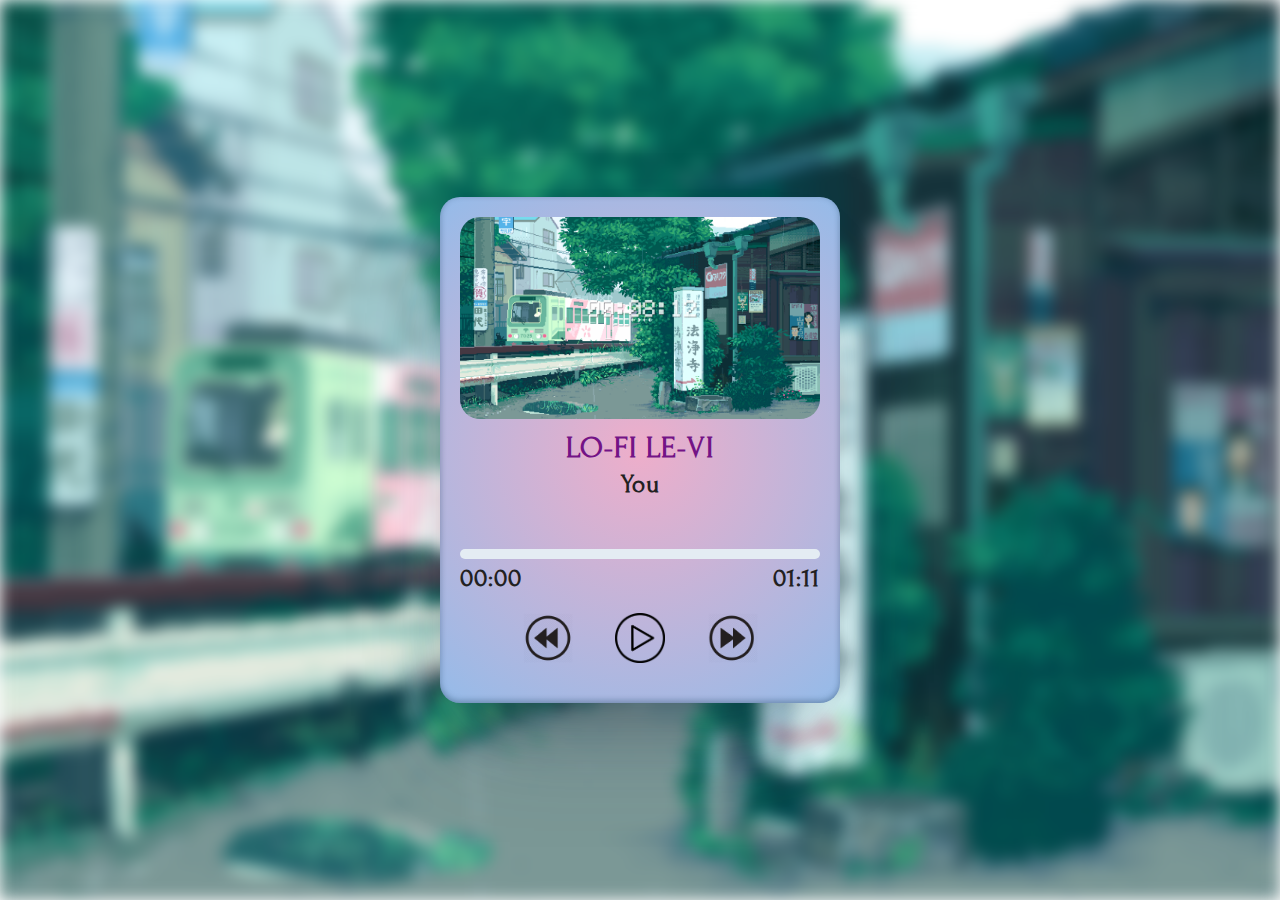
==== audio-player/index.html @ 16b2931d "feat: add formatTime function" ====
<!DOCTYPE html>
<html lang="en">

<head>
    <meta charset="UTF-8">
    <meta http-equiv="X-UA-Compatible" content="IE=edge">
    <meta name="viewport" content="width=device-width, initial-scale=1.0">
    <title>Lo-Fi radio</title>
    <link rel="stylesheet" href="style.css">
    <link href="https://fonts.googleapis.com/css2?family=Forum&display=swap" rel="stylesheet">

</head>

<body>



    <img class="background" src="assets/img/cover1.jpg">
    <div class="wrapper">

        <div class="player">
            <audio class="audio" src="assets/audio/LO-FI LE-VI - You.mp3"></audio>
            <div class="cover"><img class="cover__img" src="assets/img/cover1.jpg" alt=""></div>
            <p class="artist-name">LO-FI LE-VI</p>
            <p class="song-name">You</p>

            <div class="progress__container">
                <div class="progress"></div>
            </div>
            <div class="time">
                <span class="current-time"></span>
                <span class="song-duration"></span>
            </div>

            <div class="buttons">
                <div class="btn prev"><img class="btn" src="assets/svg/backward.png" alt="btn"></div>
                <div class="btn play"><img class=" btn img__src" src="assets/svg/play.png" alt="btn"></div>
                <div class="btn next"><img class="btn" src="assets/svg/forward.png" alt="btn"></div>
            </div>
        </div>
    </div>

    <script src="index.js"></script>
</body>

</html>
---- audio-player/style.css ----
* {
    margin: 0;
    padding: 0;
    box-sizing: border-box;
    font-family: 'Forum', sans-serif;
    letter-spacing: 1px;
    font-size: 25px;
    font-weight: bold;
    color: rgb(34, 33, 33);
}

img {
    max-width: 100%;
    height: auto;
}

.wrapper {
    width: 100%;
    height: 100vh;
    display: flex;
    justify-content: center;
    align-items: center;
}

.background {
    background-image: url(assets/img/cover1.png);
    background-position: center;
    background-repeat: no-repeat;
    background-size: cover;
    filter: blur(8px);
    height: 100%;
    width: 100%;
    position: absolute;
    left: 0px;
    top: 0px;
    z-index: -1;
}

.player {
    background: radial-gradient(circle, rgba(238, 174, 202, 1) 0%, rgba(148, 187, 233, 1) 100%);
    border-radius: 20px;
    max-width: 400px;
    width: 100%;
    padding: 20px;
    box-shadow: rgba(50, 50, 93, 0.25) 0px 50px 100px -20px, rgba(0, 0, 0, 0.3) 0px 30px 60px -30px, rgba(10, 37, 64, 0.35) 0px -2px 6px 0px inset;

}

.cover {
    /* display: flex;
    justify-content: center; */
    width: 100%;

}

.cover__img {
    border-radius: 20px;
    width: inherit;
}

.artist-name,
.song-name {
    text-align: center;
    text-transform: capitalize;
}

.artist-name {
    text-transform: uppercase;
    color: rgb(115, 19, 134);
    font-size: 30px;
    margin-top: 5px;
    margin-bottom: 5px;
}

.time {
    display: flex;
    justify-content: space-between;
    margin-top: 5px;
}

.progress__container {
    width: 100%;
    height: 10px;
    border-radius: 5px;
    margin-top: 50px;
    background: #e4ecf3;
    display: flex;
    align-items: center;
    cursor: pointer;
}

.progress {
    background: rgb(120, 120, 219);
    border-radius: 5px;
    height: inherit;
}

.buttons {
    padding: 20px;
    display: flex;
    justify-content: space-evenly;
    align-items: center;
    /* width: 100%; */
}

.btn {
    height: 50px;
    cursor: pointer;
}
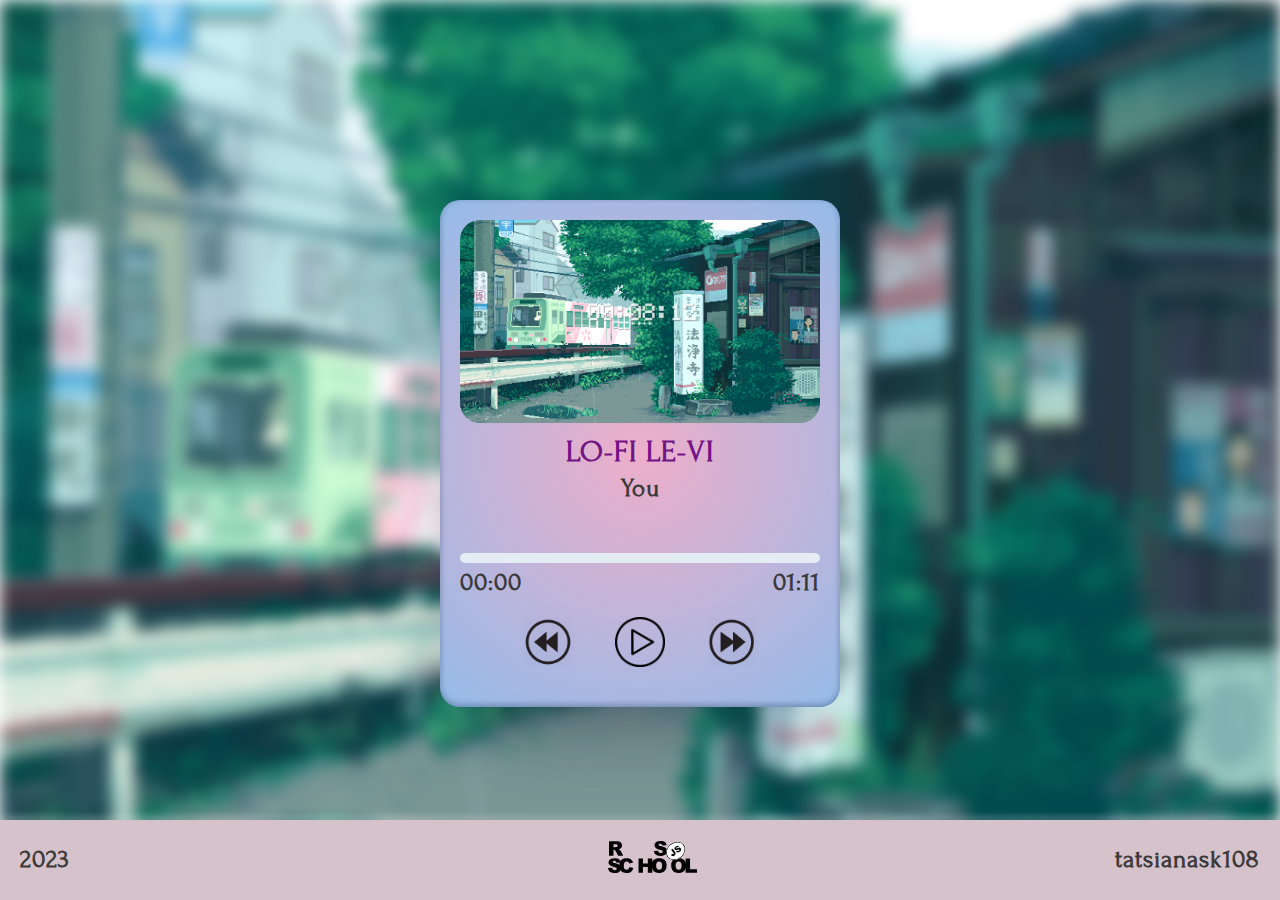
==== commit c7b745ea: "feat: add footer" ====
--- a/audio-player/index.html
+++ b/audio-player/index.html
@@ -12,14 +12,11 @@
 </head>
 
 <body>
+    <img class="background" src="assets/img/cover1.jpg">
+    <audio class="audio" src="assets/audio/LO-FI LE-VI - You.mp3"></audio>
 
-
-
-    <img class="background" src="assets/img/cover1.jpg">
     <div class="wrapper">
-
         <div class="player">
-            <audio class="audio" src="assets/audio/LO-FI LE-VI - You.mp3"></audio>
             <div class="cover"><img class="cover__img" src="assets/img/cover1.jpg" alt=""></div>
             <p class="artist-name">LO-FI LE-VI</p>
             <p class="song-name">You</p>
@@ -38,9 +35,18 @@
                 <div class="btn next"><img class="btn" src="assets/svg/forward.png" alt="btn"></div>
             </div>
         </div>
+        <footer>
+            <div class="frame2">
+                <div>2023</div>
+                <div><a href="https://rs.school/js-stage0/" target="_blank"><img class="rs-logo"
+                            src="assets/svg/rs_school_js.svg" alt="rss"></a></div>
+                <div><a href=" https://github.com/tatsianask108" target="_blank">tatsianask108</a>
+                </div>
+            </div>
+        </footer>
     </div>
 
-    <script src="index.js"></script>
+    <script src="/audio-player/index.js"></script>
 </body>
 
 </html>--- a/audio-player/style.css
+++ b/audio-player/style.css
@@ -6,7 +6,7 @@
     letter-spacing: 1px;
     font-size: 25px;
     font-weight: bold;
-    color: rgb(34, 33, 33);
+    color: rgb(59, 58, 58);
 }
 
 img {
@@ -14,16 +14,27 @@
     height: auto;
 }
 
+a {
+    text-decoration: none;
+    transition: color .4s ease;
+}
+
+a:hover {
+    color: rgb(115, 19, 134);
+
+}
+
 .wrapper {
     width: 100%;
     height: 100vh;
     display: flex;
-    justify-content: center;
+    flex-direction: column;
+    justify-content: space-between;
     align-items: center;
 }
 
 .background {
-    background-image: url(assets/img/cover1.png);
+    background-image: url(assets/img/cover1.jpg);
     background-position: center;
     background-repeat: no-repeat;
     background-size: cover;
@@ -43,12 +54,10 @@
     width: 100%;
     padding: 20px;
     box-shadow: rgba(50, 50, 93, 0.25) 0px 50px 100px -20px, rgba(0, 0, 0, 0.3) 0px 30px 60px -30px, rgba(10, 37, 64, 0.35) 0px -2px 6px 0px inset;
-
+    margin-top: 200px;
 }
 
 .cover {
-    /* display: flex;
-    justify-content: center; */
     width: 100%;
 
 }
@@ -100,10 +109,42 @@
     display: flex;
     justify-content: space-evenly;
     align-items: center;
-    /* width: 100%; */
 }
 
 .btn {
     height: 50px;
     cursor: pointer;
+}
+
+/* FOOTER */
+footer {
+    background: rgb(214, 194, 203);
+    display: flex;
+    flex-direction: column;
+    padding: 10px 20px;
+    width: 100%;
+    box-shadow: 10px 10px 5px 15px rgba(236, 224, 224, 0.2);
+
+}
+
+.frame2 {
+    display: flex;
+    justify-content: space-between;
+    align-items: center;
+    padding: 10px 0;
+    text-align: center;
+
+}
+
+.frame2>div:first-child {
+    text-align: left;
+}
+
+.rs-logo {
+    width: 30%;
+    margin-left: 40%;
+}
+
+.frame2>div:last-child {
+    text-align: right;
 }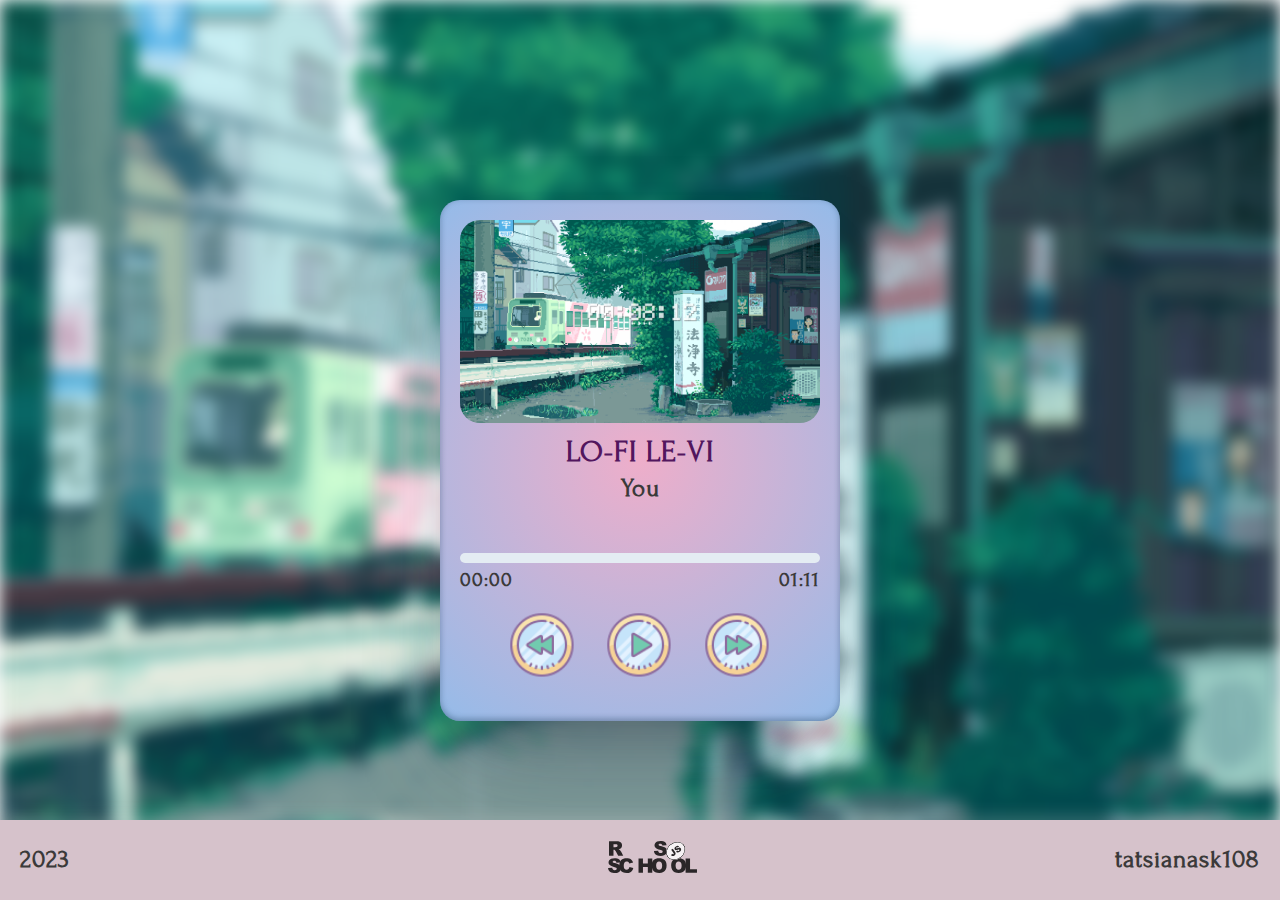
==== commit e664d155: "feat: change controls look, add hovers" ====
--- a/audio-player/index.html
+++ b/audio-player/index.html
@@ -8,6 +8,7 @@
     <title>Lo-Fi radio</title>
     <link rel="stylesheet" href="style.css">
     <link href="https://fonts.googleapis.com/css2?family=Forum&display=swap" rel="stylesheet">
+    <link rel="icon" href="assets/svg/favicon.png" type="image/svg+xml">
 
 </head>
 
--- a/audio-player/style.css
+++ b/audio-player/style.css
@@ -75,7 +75,7 @@
 
 .artist-name {
     text-transform: uppercase;
-    color: rgb(115, 19, 134);
+    color: rgb(82, 22, 94);
     font-size: 30px;
     margin-top: 5px;
     margin-bottom: 5px;
@@ -85,6 +85,11 @@
     display: flex;
     justify-content: space-between;
     margin-top: 5px;
+}
+
+.current-time,
+.song-duration {
+    font-size: 20px;
 }
 
 .progress__container {
@@ -99,7 +104,7 @@
 }
 
 .progress {
-    background: rgb(120, 120, 219);
+    background: rgb(148, 148, 218);
     border-radius: 5px;
     height: inherit;
 }
@@ -112,8 +117,14 @@
 }
 
 .btn {
-    height: 50px;
+    height: 70px;
     cursor: pointer;
+    border-radius: 50%;
+    transition: box-shadow .4s ease;
+}
+
+.btn:hover {
+    box-shadow: 0px 0px 20px 2px rgba(82, 69, 76, 0.815);
 }
 
 /* FOOTER */
@@ -123,7 +134,7 @@
     flex-direction: column;
     padding: 10px 20px;
     width: 100%;
-    box-shadow: 10px 10px 5px 15px rgba(236, 224, 224, 0.2);
+    box-shadow: 10px 10px 15px 15px rgba(236, 224, 224, 0.2);
 
 }
 
@@ -143,6 +154,7 @@
 .rs-logo {
     width: 30%;
     margin-left: 40%;
+    opacity: 0.8;
 }
 
 .frame2>div:last-child {
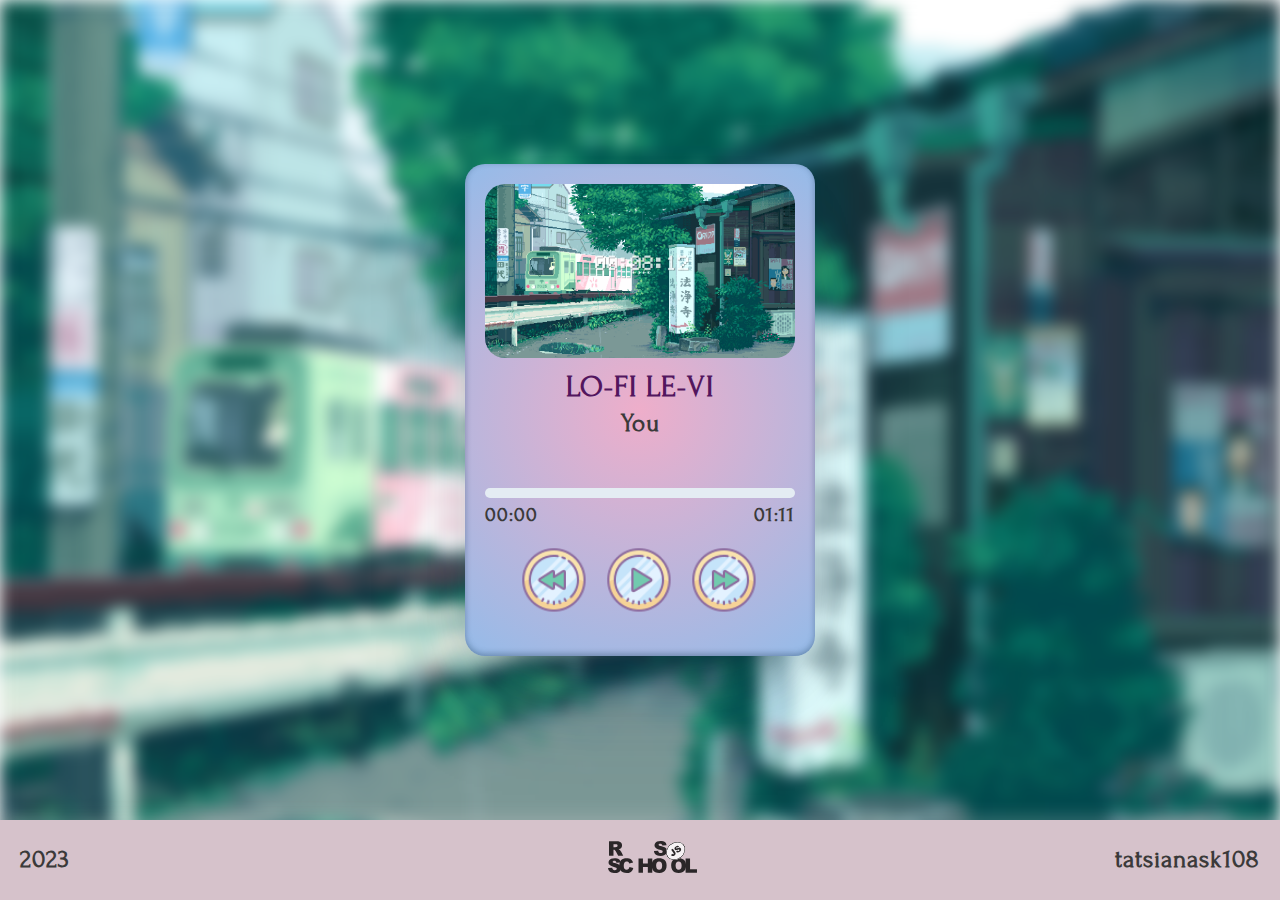
==== commit 6f8720bf: "fix: remove vertical scroll" ====
--- a/audio-player/index.html
+++ b/audio-player/index.html
@@ -5,7 +5,7 @@
     <meta charset="UTF-8">
     <meta http-equiv="X-UA-Compatible" content="IE=edge">
     <meta name="viewport" content="width=device-width, initial-scale=1.0">
-    <title>Lo-Fi radio</title>
+    <title>Lo-Fi Radio</title>
     <link rel="stylesheet" href="style.css">
     <link href="https://fonts.googleapis.com/css2?family=Forum&display=swap" rel="stylesheet">
     <link rel="icon" href="assets/svg/favicon.png" type="image/svg+xml">
@@ -17,25 +17,28 @@
     <audio class="audio" src="assets/audio/LO-FI LE-VI - You.mp3"></audio>
 
     <div class="wrapper">
-        <div class="player">
-            <div class="cover"><img class="cover__img" src="assets/img/cover1.jpg" alt=""></div>
-            <p class="artist-name">LO-FI LE-VI</p>
-            <p class="song-name">You</p>
+        <div class="player-wrapper">
+            <div class="player">
+                <div class="cover"><img class="cover__img" src="assets/img/cover1.jpg" alt=""></div>
+                <p class="artist-name">LO-FI LE-VI</p>
+                <p class="song-name">You</p>
 
-            <div class="progress__container">
-                <div class="progress"></div>
-            </div>
-            <div class="time">
-                <span class="current-time"></span>
-                <span class="song-duration"></span>
-            </div>
+                <div class="progress__container">
+                    <div class="progress"></div>
+                </div>
+                <div class="time">
+                    <span class="current-time"></span>
+                    <span class="song-duration"></span>
+                </div>
 
-            <div class="buttons">
-                <div class="btn prev"><img class="btn" src="assets/svg/backward.png" alt="btn"></div>
-                <div class="btn play"><img class=" btn img__src" src="assets/svg/play.png" alt="btn"></div>
-                <div class="btn next"><img class="btn" src="assets/svg/forward.png" alt="btn"></div>
+                <div class="buttons">
+                    <div class="btn prev"><img class="btn" src="assets/svg/backward.png" alt="btn"></div>
+                    <div class="btn play"><img class=" btn img__src" src="assets/svg/play.png" alt="btn"></div>
+                    <div class="btn next"><img class="btn" src="assets/svg/forward.png" alt="btn"></div>
+                </div>
             </div>
         </div>
+
         <footer>
             <div class="frame2">
                 <div>2023</div>
@@ -47,7 +50,7 @@
         </footer>
     </div>
 
-    <script src="/audio-player/index.js"></script>
+    <script src="index.js"></script>
 </body>
 
 </html>--- a/audio-player/style.css
+++ b/audio-player/style.css
@@ -24,12 +24,25 @@
 
 }
 
+body {
+    width: 100%;
+    height: 100vh;
+}
+
 .wrapper {
     width: 100%;
-    height: 100vh;
+    height: inherit;
     display: flex;
     flex-direction: column;
     justify-content: space-between;
+    align-items: center;
+}
+
+.player-wrapper {
+    width: 100%;
+    height: 100%;
+    display: flex;
+    justify-content: center;
     align-items: center;
 }
 
@@ -50,16 +63,15 @@
 .player {
     background: radial-gradient(circle, rgba(238, 174, 202, 1) 0%, rgba(148, 187, 233, 1) 100%);
     border-radius: 20px;
-    max-width: 400px;
+    max-width: 350px;
     width: 100%;
     padding: 20px;
     box-shadow: rgba(50, 50, 93, 0.25) 0px 50px 100px -20px, rgba(0, 0, 0, 0.3) 0px 30px 60px -30px, rgba(10, 37, 64, 0.35) 0px -2px 6px 0px inset;
-    margin-top: 200px;
+
 }
 
 .cover {
     width: 100%;
-
 }
 
 .cover__img {
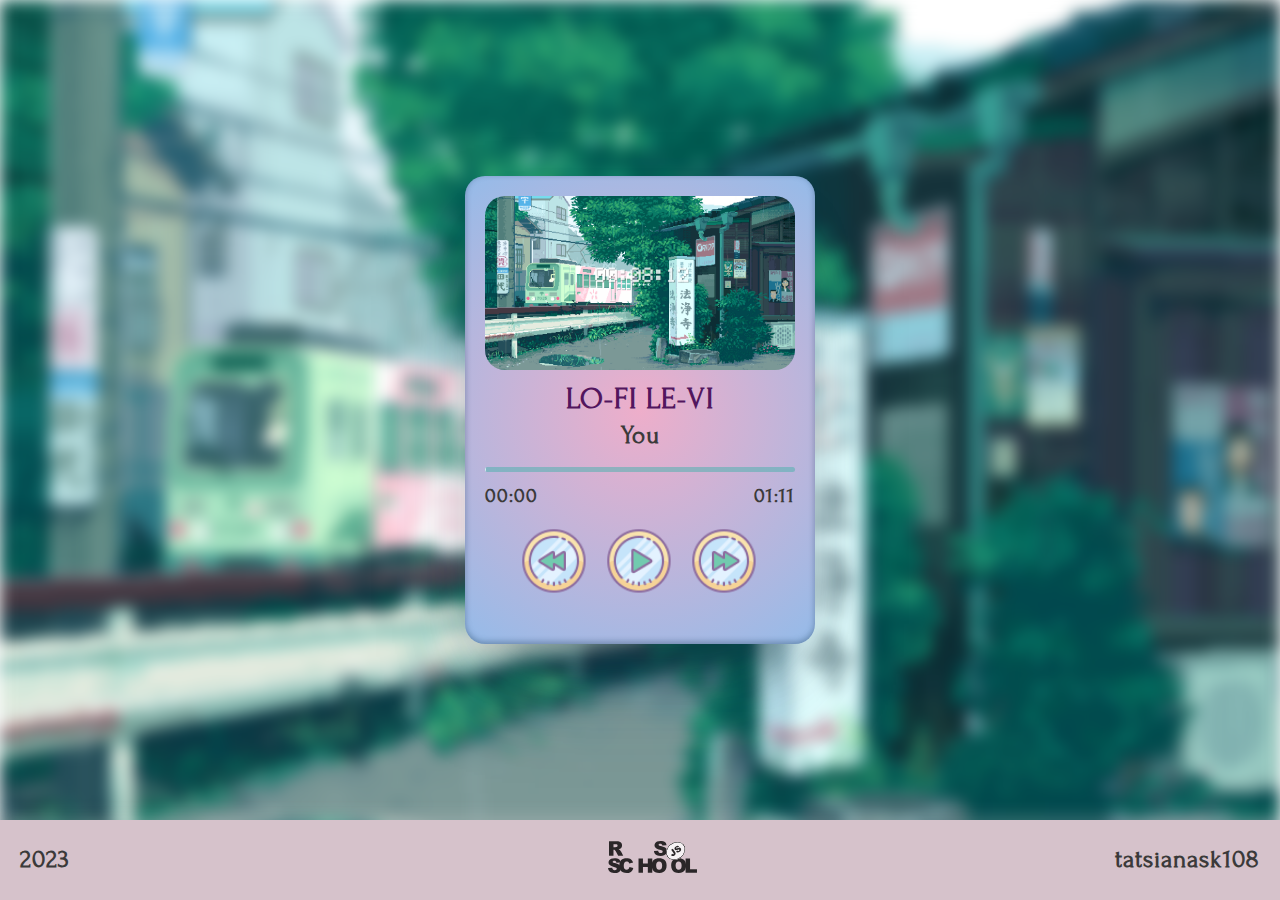
==== commit 155d76f3: "fix: change progress bar on input range, refactoring" ====
--- a/audio-player/index.html
+++ b/audio-player/index.html
@@ -23,18 +23,22 @@
                 <p class="artist-name">LO-FI LE-VI</p>
                 <p class="song-name">You</p>
 
-                <div class="progress__container">
+                <!-- <div class="progress__container">
                     <div class="progress"></div>
+                </div> -->
+                <div class="song-slider">
+                    <input type="range" value="0" max="" class="progress-bar">
                 </div>
-                <div class="time">
+
+                <div class=" time">
                     <span class="current-time"></span>
                     <span class="song-duration"></span>
                 </div>
 
                 <div class="buttons">
-                    <div class="btn prev"><img class="btn" src="assets/svg/backward.png" alt="btn"></div>
-                    <div class="btn play"><img class=" btn img__src" src="assets/svg/play.png" alt="btn"></div>
-                    <div class="btn next"><img class="btn" src="assets/svg/forward.png" alt="btn"></div>
+                    <div class="prev"><img class="btn" src="assets/svg/backward.png" alt="btn"></div>
+                    <div class="play"><img class="btn img__src" src="assets/svg/play.png" alt="btn"></div>
+                    <div class="next"><img class="btn" src="assets/svg/forward.png" alt="btn"></div>
                 </div>
             </div>
         </div>
--- a/audio-player/style.css
+++ b/audio-player/style.css
@@ -44,6 +44,7 @@
     display: flex;
     justify-content: center;
     align-items: center;
+
 }
 
 .background {
@@ -67,7 +68,6 @@
     width: 100%;
     padding: 20px;
     box-shadow: rgba(50, 50, 93, 0.25) 0px 50px 100px -20px, rgba(0, 0, 0, 0.3) 0px 30px 60px -30px, rgba(10, 37, 64, 0.35) 0px -2px 6px 0px inset;
-
 }
 
 .cover {
@@ -121,6 +121,30 @@
     height: inherit;
 }
 
+
+.song-slider {
+    width: 100%;
+    position: relative;
+}
+
+.progress-bar {
+    -webkit-appearance: none;
+    width: 100%;
+    height: 5px;
+    border-radius: 10px;
+    background: rgba(86, 177, 177, 0.575);
+    cursor: pointer;
+    overflow: hidden;
+}
+
+.progress-bar::-webkit-slider-thumb {
+    -webkit-appearance: none;
+    width: 1px;
+    box-shadow: -200px 0 0 200px rgb(212, 240, 240);
+}
+
+
+
 .buttons {
     padding: 20px;
     display: flex;
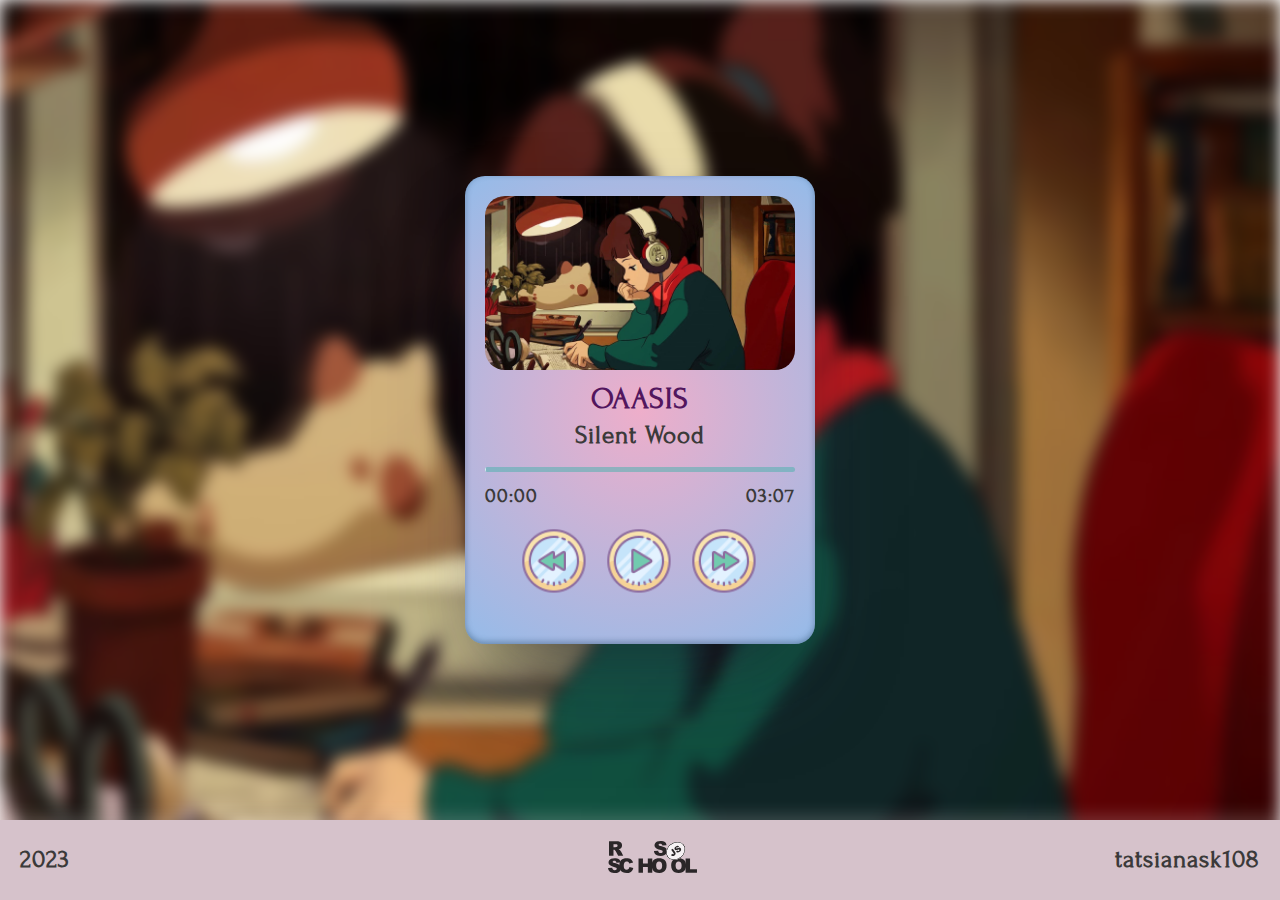
==== commit 92840f22: "feat: final refactoring" ====
--- a/audio-player/index.html
+++ b/audio-player/index.html
@@ -18,7 +18,7 @@
 
     <div class="wrapper">
         <div class="player-wrapper">
-            <div class="player">
+            <div class="player" id="player">
                 <div class="cover"><img class="cover__img" src="assets/img/cover1.jpg" alt=""></div>
                 <p class="artist-name">LO-FI LE-VI</p>
                 <p class="song-name">You</p>
@@ -31,14 +31,14 @@
                 </div>
 
                 <div class=" time">
-                    <span class="current-time"></span>
+                    <span class="current-time">00:00</span>
                     <span class="song-duration"></span>
                 </div>
 
                 <div class="buttons">
                     <div class="prev"><img class="btn" src="assets/svg/backward.png" alt="btn"></div>
                     <div class="play"><img class="btn img__src" src="assets/svg/play.png" alt="btn"></div>
-                    <div class="next"><img class="btn" src="assets/svg/forward.png" alt="btn"></div>
+                    <div class="next" data-action="lala"><img class="btn" src="assets/svg/forward.png" alt="btn"></div>
                 </div>
             </div>
         </div>
--- a/audio-player/style.css
+++ b/audio-player/style.css
@@ -104,7 +104,7 @@
     font-size: 20px;
 }
 
-.progress__container {
+/* .progress__container {
     width: 100%;
     height: 10px;
     border-radius: 5px;
@@ -119,7 +119,7 @@
     background: rgb(148, 148, 218);
     border-radius: 5px;
     height: inherit;
-}
+} */
 
 
 .song-slider {
@@ -135,6 +135,7 @@
     background: rgba(86, 177, 177, 0.575);
     cursor: pointer;
     overflow: hidden;
+
 }
 
 .progress-bar::-webkit-slider-thumb {
